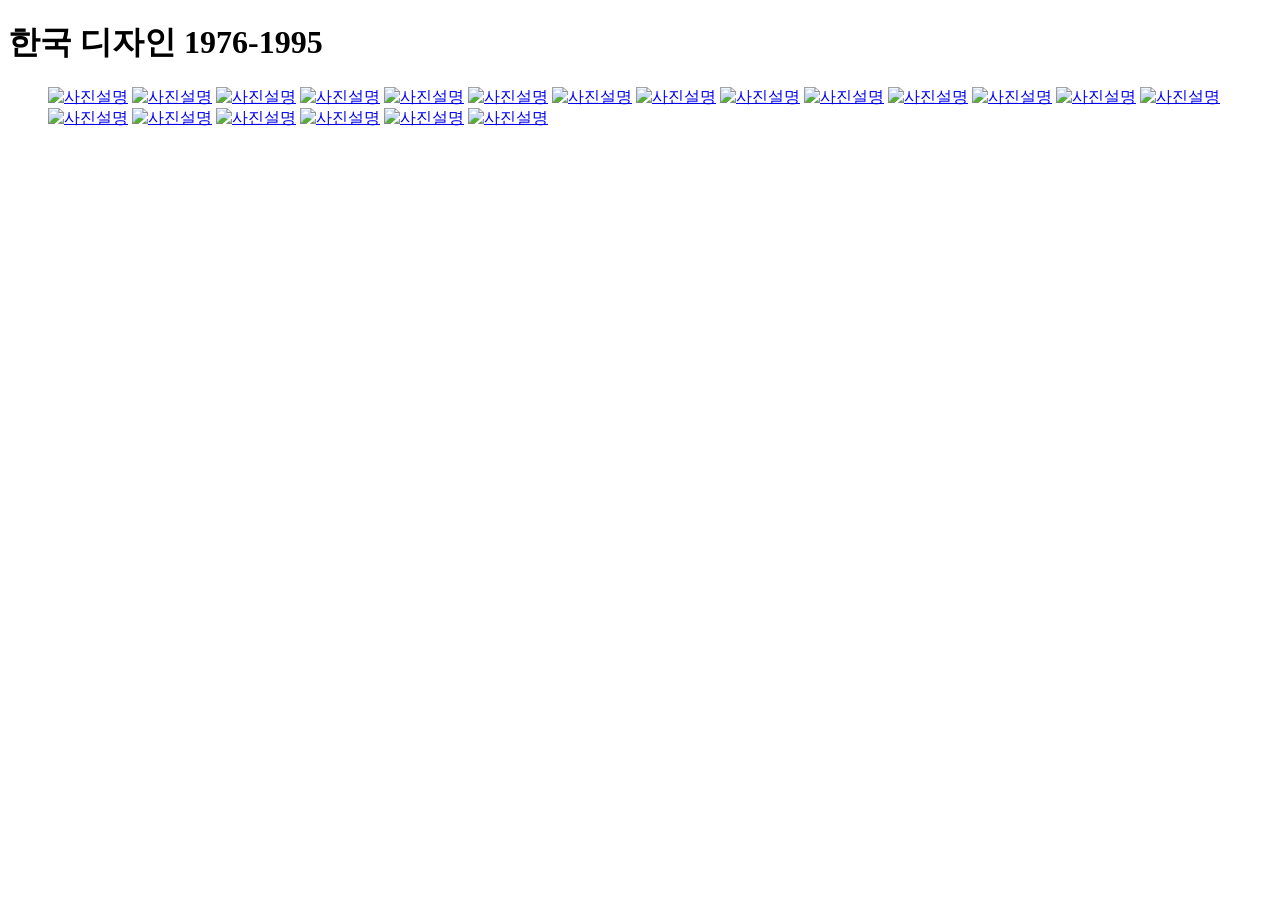
==== index.html @ bffb2a5e "Add initial HTML structure for 한국 디자인 1976-1995" ====
<!DOCTYPE html>
<html lang="ko"> 
<head>
	<meta charset="UTF-8">
	<meta name="viewport" content="width=device-width, initial-scale=1.0">
	<title>한국 디자인 1976-1995</title>
	<meta name="description" content="한국 디자인 1976-1995">
	<meta name="keywords" content="한국, 디자인, 1976-1995">
	<link rel="stylesheet" href="style.css">
</head>
<body>
	<h1>한국 디자인 1976-1995</h1>
	<ul>
		<a <img class="profile" href="76.html"><img src="img/76.png" alt="사진설명"></a>
		<a href="77.html"><img src="img/77.png" alt="사진설명"></a>
		<a href="78.html"><img src="img/78.png" alt="사진설명"></a>
		<a href="79.html"><img src="img/79.png" alt="사진설명"></a>
		<a href="80.html"><img src="img/80.png" alt="사진설명"></a>
		<a href="81.html"><img src="img/81.png" alt="사진설명"></a>
		<a href="82.html"><img src="img/82.png" alt="사진설명"></a>
		<a href="83.html"><img src="img/83.png" alt="사진설명"></a>
		<a href="84.html"><img src="img/84.png" alt="사진설명"></a>
		<a href="85.html"><img src="img/85.png" alt="사진설명"></a>
		<a href="86.html"><img src="img/86.png" alt="사진설명"></a>
		<a href="87.html"><img src="img/87.png" alt="사진설명"></a>
		<a href="88.html"><img src="img/88.png" alt="사진설명"></a>
		<a href="89.html"><img src="img/89.png" alt="사진설명"></a>
		<a href="90.html"><img src="img/90.png" alt="사진설명"></a>
		<a href="91.html"><img src="img/91.png" alt="사진설명"></a>
		<a href="92.html"><img src="img/92.png" alt="사진설명"></a>
		<a href="93.html"><img src="img/93.png" alt="사진설명"></a>
		<a href="94.html"><img src="img/94.png" alt="사진설명"></a>
		<a href="95.html"><img src="img/95.png" alt="사진설명"></a>
	</ul>
</body>
</html>
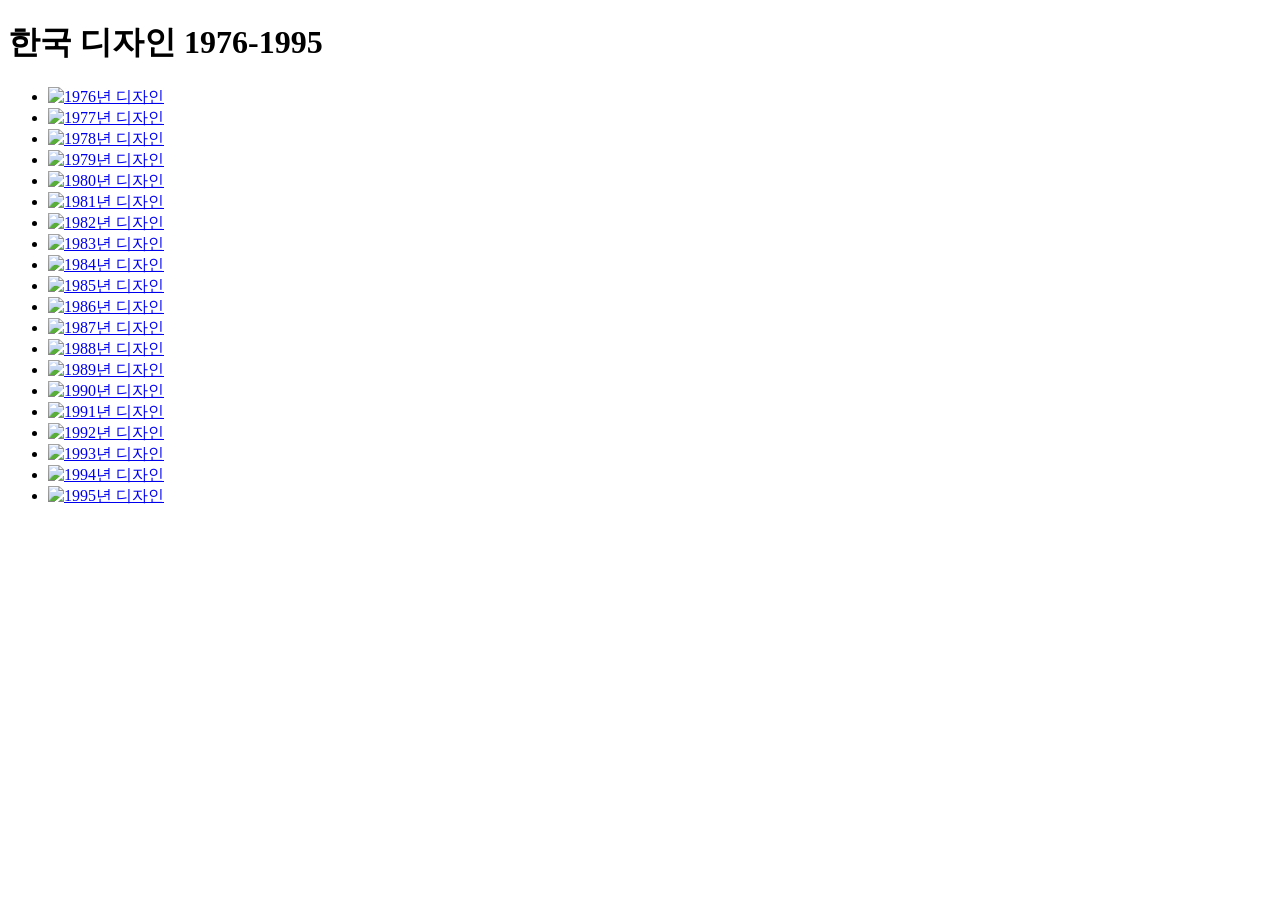
==== commit 38f660f7: "Update index.html" ====
--- a/index.html
+++ b/index.html
@@ -1,38 +1,149 @@
 <!DOCTYPE html>
-<html lang="ko"> 
+
+<html lang="ko">
 <head>
-	<meta charset="UTF-8">
-	<meta name="viewport" content="width=device-width, initial-scale=1.0">
-	<title>한국 디자인 1976-1995</title>
-	<meta name="description" content="한국 디자인 1976-1995">
-	<meta name="keywords" content="한국, 디자인, 1976-1995">
-	<link rel="stylesheet" href="style.css">
+    <meta charset="UTF-8">
+    <meta name="viewport" content="width=device-width, initial-scale=1.0">
+    <title>한국 디자인 1976-1995</title>
+
+<meta name="description" content="한국 디자인 1976-1995">
+<meta name="keywords" content="한국, 디자인, 1976-1995">
+
+<link rel="stylesheet" href="style.css">
+
 </head>
+
 <body>
-	<h1>한국 디자인 1976-1995</h1>
-	<ul>
-		<a <img class="profile" href="76.html"><img src="img/76.png" alt="사진설명"></a>
-		<a href="77.html"><img src="img/77.png" alt="사진설명"></a>
-		<a href="78.html"><img src="img/78.png" alt="사진설명"></a>
-		<a href="79.html"><img src="img/79.png" alt="사진설명"></a>
-		<a href="80.html"><img src="img/80.png" alt="사진설명"></a>
-		<a href="81.html"><img src="img/81.png" alt="사진설명"></a>
-		<a href="82.html"><img src="img/82.png" alt="사진설명"></a>
-		<a href="83.html"><img src="img/83.png" alt="사진설명"></a>
-		<a href="84.html"><img src="img/84.png" alt="사진설명"></a>
-		<a href="85.html"><img src="img/85.png" alt="사진설명"></a>
-		<a href="86.html"><img src="img/86.png" alt="사진설명"></a>
-		<a href="87.html"><img src="img/87.png" alt="사진설명"></a>
-		<a href="88.html"><img src="img/88.png" alt="사진설명"></a>
-		<a href="89.html"><img src="img/89.png" alt="사진설명"></a>
-		<a href="90.html"><img src="img/90.png" alt="사진설명"></a>
-		<a href="91.html"><img src="img/91.png" alt="사진설명"></a>
-		<a href="92.html"><img src="img/92.png" alt="사진설명"></a>
-		<a href="93.html"><img src="img/93.png" alt="사진설명"></a>
-		<a href="94.html"><img src="img/94.png" alt="사진설명"></a>
-		<a href="95.html"><img src="img/95.png" alt="사진설명"></a>
-	</ul>
+
+<header>
+    <h1>한국 디자인 1976-1995</h1>
+</header>
+
+<main>
+    <ul class="gallery">
+
+        <li>
+            <a href="76.html">
+                <img src="img/76.png" alt="1976년 디자인">
+            </a>
+        </li>
+
+        <li>
+            <a href="77.html">
+                <img src="img/77.png" alt="1977년 디자인">
+            </a>
+        </li>
+
+        <li>
+            <a href="78.html">
+                <img src="img/78.png" alt="1978년 디자인">
+            </a>
+        </li>
+
+        <li>
+            <a href="79.html">
+                <img src="img/79.png" alt="1979년 디자인">
+            </a>
+        </li>
+
+        <li>
+            <a href="80.html">
+                <img src="img/80.png" alt="1980년 디자인">
+            </a>
+        </li>
+
+        <li>
+            <a href="81.html">
+                <img src="img/81.png" alt="1981년 디자인">
+            </a>
+        </li>
+
+        <li>
+            <a href="82.html">
+                <img src="img/82.png" alt="1982년 디자인">
+            </a>
+        </li>
+
+        <li>
+            <a href="83.html">
+                <img src="img/83.png" alt="1983년 디자인">
+            </a>
+        </li>
+
+        <li>
+            <a href="84.html">
+                <img src="img/84.png" alt="1984년 디자인">
+            </a>
+        </li>
+
+        <li>
+            <a href="85.html">
+                <img src="img/85.png" alt="1985년 디자인">
+            </a>
+        </li>
+
+        <li>
+            <a href="86.html">
+                <img src="img/86.png" alt="1986년 디자인">
+            </a>
+        </li>
+
+        <li>
+            <a href="87.html">
+                <img src="img/87.png" alt="1987년 디자인">
+            </a>
+        </li>
+
+        <li>
+            <a href="88.html">
+                <img src="img/88.png" alt="1988년 디자인">
+            </a>
+        </li>
+
+        <li>
+            <a href="89.html">
+                <img src="img/89.png" alt="1989년 디자인">
+            </a>
+        </li>
+
+        <li>
+            <a href="90.html">
+                <img src="img/90.png" alt="1990년 디자인">
+            </a>
+        </li>
+
+        <li>
+            <a href="91.html">
+                <img src="img/91.png" alt="1991년 디자인">
+            </a>
+        </li>
+
+        <li>
+            <a href="92.html">
+                <img src="img/92.png" alt="1992년 디자인">
+            </a>
+        </li>
+
+        <li>
+            <a href="93.html">
+                <img src="img/93.png" alt="1993년 디자인">
+            </a>
+        </li>
+
+        <li>
+            <a href="94.html">
+                <img src="img/94.png" alt="1994년 디자인">
+            </a>
+        </li>
+
+        <li>
+            <a href="95.html">
+                <img src="img/95.png" alt="1995년 디자인">
+            </a>
+        </li>
+
+    </ul>
+</main>
+
 </body>
 </html>
-
-
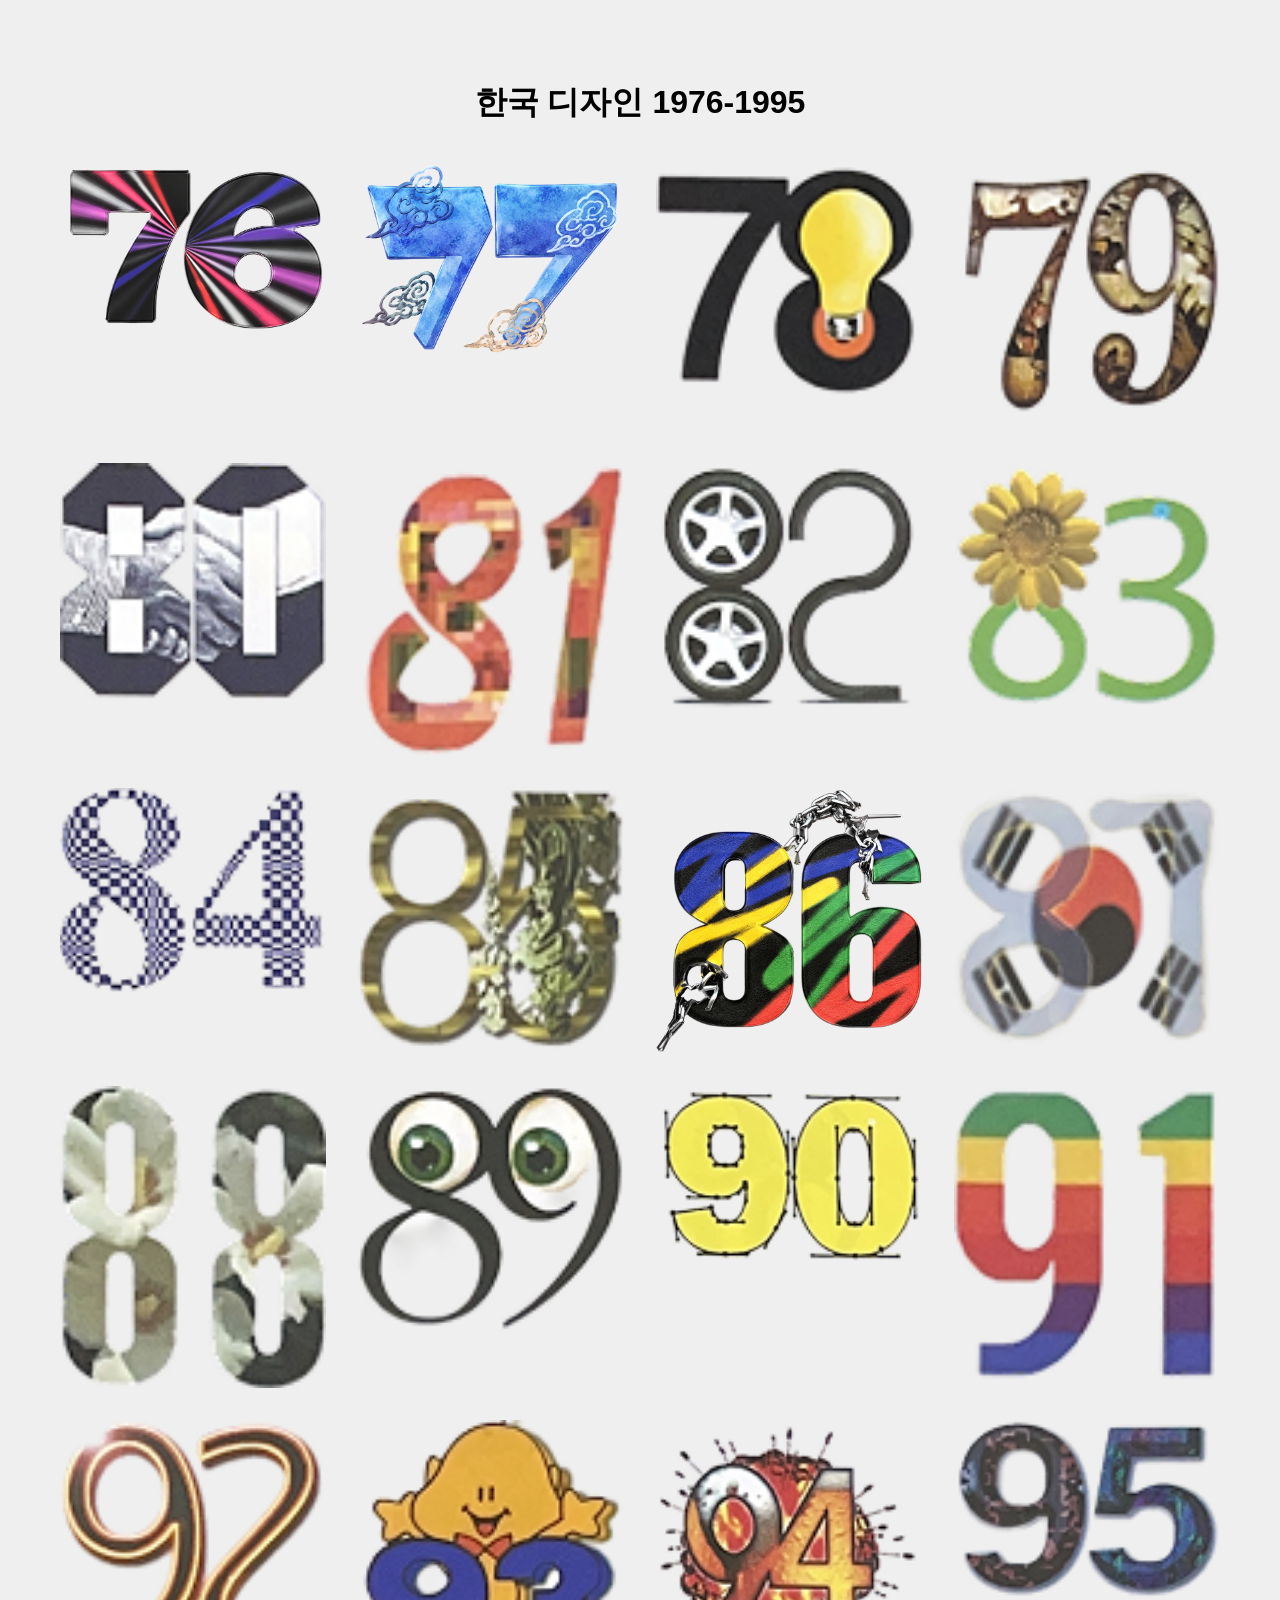
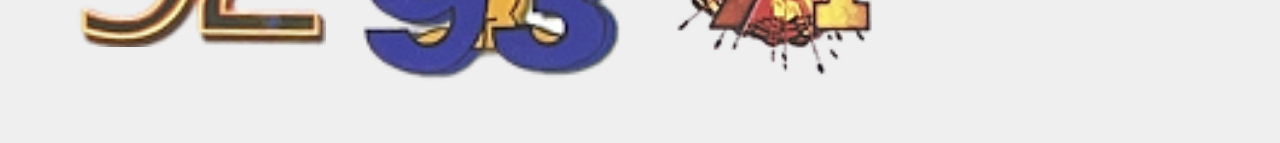
==== commit 535fa72b: "Update index.html" ====
--- a/index.html
+++ b/index.html
@@ -5,6 +5,7 @@
     <meta charset="UTF-8">
     <meta name="viewport" content="width=device-width, initial-scale=1.0">
     <title>한국 디자인 1976-1995</title>
+
 
 <meta name="description" content="한국 디자인 1976-1995">
 <meta name="keywords" content="한국, 디자인, 1976-1995">
--- a/style.css
+++ b/style.css
@@ -0,0 +1,230 @@
+/* --------------------------
+INDEX
+-------------------------- */
+
+body{
+    margin:0;
+    padding:60px;
+    background:#efefef;
+    font-family:sans-serif;
+}
+
+h1{
+    text-align:center;
+    margin-bottom:40px;
+}
+
+.gallery{
+    display:grid;
+    grid-template-columns:repeat(4,minmax(0,1fr));
+    gap:32px;
+
+    max-width:1200px;
+    margin:0 auto;
+
+    padding:0;
+    list-style:none;
+}
+
+.gallery li{
+    margin:0;
+    padding:0;
+}
+
+.gallery a{
+    display:block;
+}
+
+.gallery img{
+    width:100%;
+    display:block;
+}
+
+@media (max-width:1024px){
+    .gallery{
+        grid-template-columns:repeat(3,1fr);
+    }
+}
+
+@media (max-width:768px){
+    .gallery{
+        grid-template-columns:repeat(2,1fr);
+    }
+}
+
+@media (max-width:480px){
+    .gallery{
+        grid-template-columns:1fr;
+    }
+}
+
+/* --------------------------
+76 PAGE
+-------------------------- */
+
+.y76{
+    margin:0;
+    padding:0;
+    background:#efefef;
+}
+
+/* 8×8 그리드 */
+.grid {
+    /* 기존 min-height: 100vh 대신 height를 100vh로 고정하여 화면을 꽉 채웁니다 */
+    height: 100vh; 
+    
+    display: grid;
+    grid-template-columns: repeat(8, 1fr);
+    /* 세로축도 100vh를 8등분 한 비율(1fr)로 설정합니다 */
+    grid-template-rows: repeat(8, 1fr); 
+
+    position: relative;
+    box-sizing: border-box;
+}
+
+/* 그리드 선 */
+.grid::before {
+    content: "";
+    position: absolute;
+    inset: 0;
+
+    background-image:
+        linear-gradient(to right, #222 1px, transparent 1px),
+        linear-gradient(to bottom, #222 1px, transparent 1px);
+
+    /* 가로 세로 모두 화면 전체 크기 대비 1/8(12.5%) 비율로 배경 선을 그려줍니다 */
+    background-size: 12.5% 12.5%;
+
+    z-index: 0;
+    pointer-events: none;
+}
+
+/* 모든 콘텐츠를 그리드 위 */
+
+.grid > *{
+    position:relative;
+    z-index:1;
+}
+
+/* 연도 */
+
+.year{
+
+    grid-column:1 / 2;
+    grid-row:1 / 2;
+
+    width:100%;
+    height:auto;
+
+    align-self:center;
+    justify-self:center;
+}
+
+/* 제목 */
+
+.head{
+
+    grid-column:3 / 5;
+    grid-row:2 / 3;
+
+    align-self:center;
+    justify-self:center;
+
+    text-align:center;
+}
+
+.head h1{
+    margin:0;
+    font-size:2rem;
+}
+
+.head p{
+    margin-top:8px;
+    color:#666;
+    font-size:.9rem;
+}
+
+
+/* 설명 */
+
+.info{
+
+    grid-column:3 / 5;
+    grid-row:3 / 6;
+
+    align-self:center;
+    justify-self:center;
+
+    max-width:320px;
+}
+
+.info h2{
+    margin-bottom:24px;
+    font-size:2rem;
+}
+
+.info p{
+    margin:0;
+    line-height:1.6;
+    font-size:1.1rem;
+}
+
+/* 대표 이미지 */
+
+.hero{
+
+    grid-column:5 / 7;
+    grid-row:2 / 6;
+
+    width:100%;
+    height:auto;
+
+    align-self:center;
+    justify-self:center;
+}
+/* 하단 목록 */
+.thumbs {
+    grid-column: 1 / 9;
+    grid-row: 6 / 9;
+
+    display: grid;
+    grid-template-columns: repeat(8, 1fr);
+    
+    /* 1. 자식 figure 요소들을 위쪽(그리드 선)으로 바짝 붙입니다 */
+    align-items: start; 
+    height: 100%;
+}
+
+.thumbs figure {
+    margin: 0;
+    padding: 0;
+
+    display: flex;
+    flex-direction: column;
+    /* 2. 가로는 중앙 정렬하되, 세로는 위쪽부터 차례대로 쌓이도록 변경합니다 */
+    align-items: center;
+    justify-content: flex-start; 
+
+    text-align: center;
+    width: 100%;
+    height: 100%;
+}
+
+.thumbs img {
+    /* 3. 이미지가 부모 너비에 100% 차면서 위쪽 정렬의 기준이 됩니다 */
+    width: 100%;
+    aspect-ratio: 1 / 1.4;
+
+    object-fit: contain;
+    display: block;
+    
+    /* 혹시 모를 내부 마진 제거 */
+    margin-top: 0; 
+}
+
+.thumbs figcaption {
+    /* 4. 이미지 바로 밑에 글자가 밀착되도록 마진을 최소화하거나 조절합니다 */
+    margin-top: 8px; 
+    font-size: 1rem;
+    width: 100%;
+}
